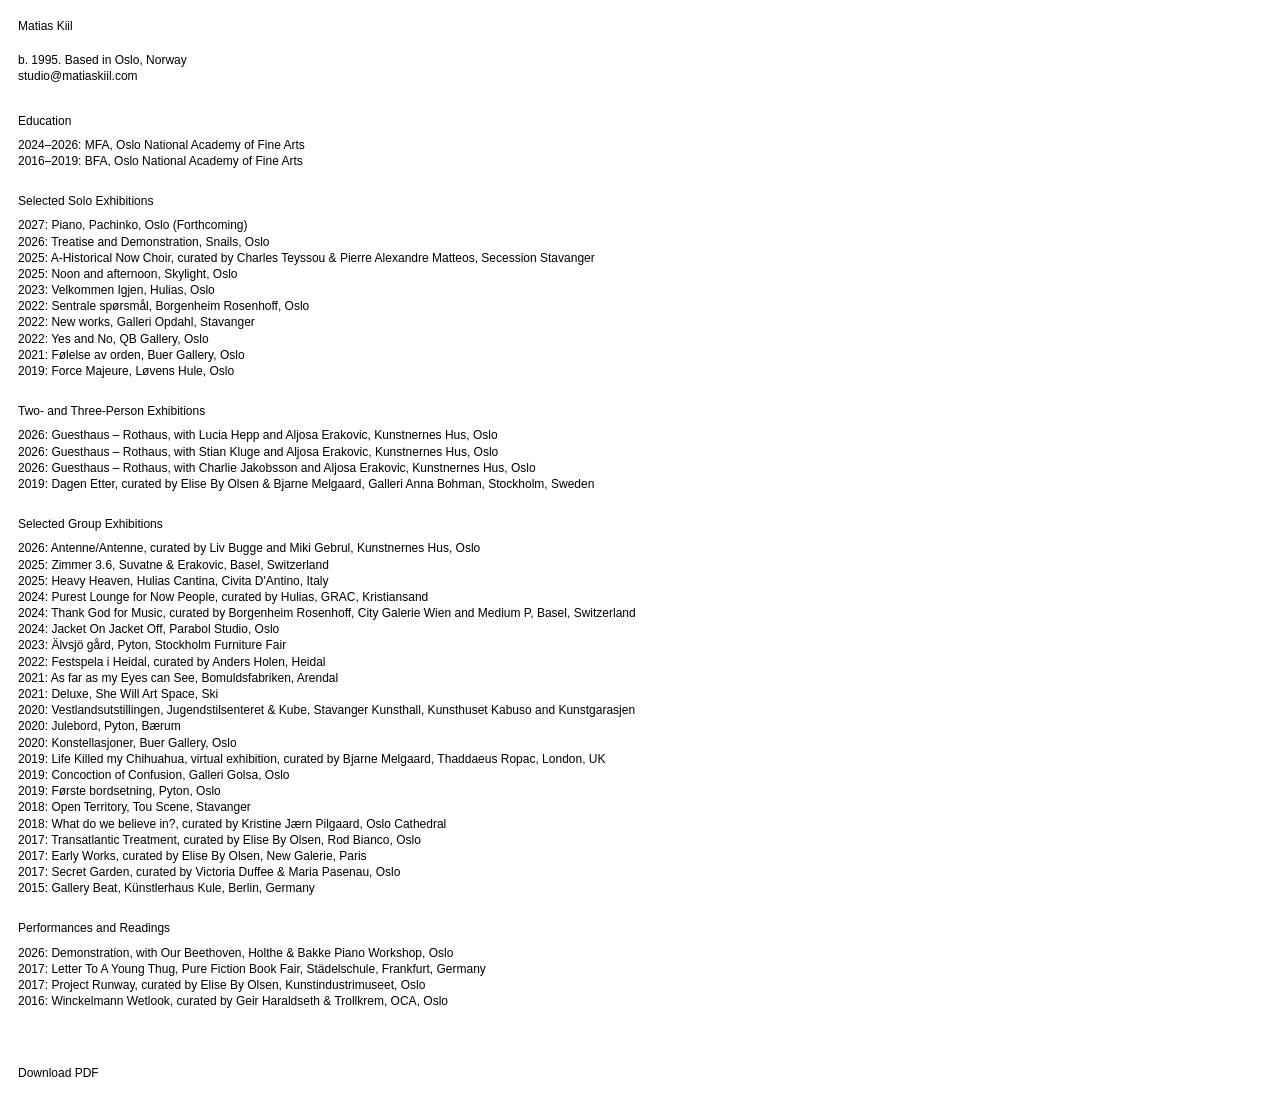
==== cv.html @ d9bfedcc "Add HTML CV" ====
<!DOCTYPE html>
<html lang="en">
<head>
  <meta charset="UTF-8">
  <meta name="viewport" content="width=device-width, initial-scale=1">
  <title>CV — Matias Kiil</title>
  <link rel="stylesheet" href="style.css">
</head>

<body class="cv-page">

  <main class="cv-content">

    <header class="cv-header">
      <a href="index.html">Matias Kiil</a>
      <p>b. 1995. Based in Oslo, Norway</p>
      <a href="mailto:studio@matiaskiil.com">studio@matiaskiil.com</a>
    </header>

    <section>
      <h2>Education</h2>

      <p>2024–2026: MFA, Oslo National Academy of Fine Arts</p>
      <p>2016–2019: BFA, Oslo National Academy of Fine Arts</p>
    </section>

    <section>
      <h2>Selected Solo Exhibitions</h2>

      <p>2027: <em>Piano</em>, Pachinko, Oslo (Forthcoming)</p>
      <p>2026: <em>Treatise and Demonstration</em>, Snails, Oslo</p>
      <p>2025: <em>A-Historical Now Choir</em>, curated by Charles Teyssou &amp; Pierre Alexandre Matteos, Secession Stavanger</p>
      <p>2025: <em>Noon and afternoon</em>, Skylight, Oslo</p>
      <p>2023: <em>Velkommen Igjen</em>, Hulias, Oslo</p>
      <p>2022: <em>Sentrale spørsmål</em>, Borgenheim Rosenhoff, Oslo</p>
      <p>2022: <em>New works</em>, Galleri Opdahl, Stavanger</p>
      <p>2022: <em>Yes and No</em>, QB Gallery, Oslo</p>
      <p>2021: <em>Følelse av orden</em>, Buer Gallery, Oslo</p>
      <p>2019: <em>Force Majeure</em>, Løvens Hule, Oslo</p>
    </section>

    <section>
      <h2>Two- and Three-Person Exhibitions</h2>

      <p>2026: <em>Guesthaus – Rothaus</em>, with Lucia Hepp and Aljosa Erakovic, Kunstnernes Hus, Oslo</p>
      <p>2026: <em>Guesthaus – Rothaus</em>, with Stian Kluge and Aljosa Erakovic, Kunstnernes Hus, Oslo</p>
      <p>2026: <em>Guesthaus – Rothaus</em>, with Charlie Jakobsson and Aljosa Erakovic, Kunstnernes Hus, Oslo</p>
      <p>2019: <em>Dagen Etter</em>, curated by Elise By Olsen &amp; Bjarne Melgaard, Galleri Anna Bohman, Stockholm, Sweden</p>
    </section>

    <section>
      <h2>Selected Group Exhibitions</h2>

      <p>2026: <em>Antenne/Antenne</em>, curated by Liv Bugge and Miki Gebrul, Kunstnernes Hus, Oslo</p>
      <p>2025: <em>Zimmer 3.6</em>, Suvatne &amp; Erakovic, Basel, Switzerland</p>
      <p>2025: <em>Heavy Heaven</em>, Hulias Cantina, Civita D'Antino, Italy</p>
      <p>2024: <em>Purest Lounge for Now People</em>, curated by Hulias, GRAC, Kristiansand</p>
      <p>2024: <em>Thank God for Music</em>, curated by Borgenheim Rosenhoff, City Galerie Wien and Medium P, Basel, Switzerland</p>
      <p>2024: <em>Jacket On Jacket Off</em>, Parabol Studio, Oslo</p>
      <p>2023: <em>Älvsjö gård</em>, Pyton, Stockholm Furniture Fair</p>
      <p>2022: <em>Festspela i Heidal</em>, curated by Anders Holen, Heidal</p>
      <p>2021: <em>As far as my Eyes can See</em>, Bomuldsfabriken, Arendal</p>
      <p>2021: <em>Deluxe</em>, She Will Art Space, Ski</p>
      <p>2020: <em>Vestlandsutstillingen</em>, Jugendstilsenteret &amp; Kube, Stavanger Kunsthall, Kunsthuset Kabuso and Kunstgarasjen</p>
      <p>2020: <em>Julebord</em>, Pyton, Bærum</p>
      <p>2020: <em>Konstellasjoner</em>, Buer Gallery, Oslo</p>
      <p>2019: <em>Life Killed my Chihuahua</em>, virtual exhibition, curated by Bjarne Melgaard, Thaddaeus Ropac, London, UK</p>
      <p>2019: <em>Concoction of Confusion</em>, Galleri Golsa, Oslo</p>
      <p>2019: <em>Første bordsetning</em>, Pyton, Oslo</p>
      <p>2018: <em>Open Territory</em>, Tou Scene, Stavanger</p>
      <p>2018: <em>What do we believe in?</em>, curated by Kristine Jærn Pilgaard, Oslo Cathedral</p>
      <p>2017: <em>Transatlantic Treatment</em>, curated by Elise By Olsen, Rod Bianco, Oslo</p>
      <p>2017: <em>Early Works</em>, curated by Elise By Olsen, New Galerie, Paris</p>
      <p>2017: <em>Secret Garden</em>, curated by Victoria Duffee &amp; Maria Pasenau, Oslo</p>
      <p>2015: <em>Gallery Beat</em>, Künstlerhaus Kule, Berlin, Germany</p>
    </section>

    <section>
      <h2>Performances and Readings</h2>

      <p>2026: <em>Demonstration</em>, with Our Beethoven, Holthe &amp; Bakke Piano Workshop, Oslo</p>
      <p>2017: <em>Letter To A Young Thug</em>, Pure Fiction Book Fair, Städelschule, Frankfurt, Germany</p>
      <p>2017: <em>Project Runway</em>, curated by Elise By Olsen, Kunstindustrimuseet, Oslo</p>
      <p>2016: <em>Winckelmann Wetlook</em>, curated by Geir Haraldseth &amp; Trollkrem, OCA, Oslo</p>
    </section>

    <footer class="cv-footer">
      <a href="cv.pdf" target="_blank">Download PDF</a>
    </footer>

  </main>

</body>
</html>
---- style.css ----
* {
    margin: 0;
    padding: 0;
    box-sizing: border-box;
}

body {
    padding: 24px;
    background: rgb(255, 255, 255);
    color: black;

    font-family: Helvetica, Arial, sans-serif;
    font-size: 12px;
    line-height: 1.4;
}

main {
    display: flex;
    flex-direction: column;
    align-items: flex-start;
}

.name {
    margin-bottom: 2px;
}

main a:nth-of-type(1) {
    margin-bottom: 18px;
}

a {
    color: inherit;
    text-decoration: blueviolet;
}

a:hover {
    text-decoration: underline;
}
/* CV-side */

.cv-page {
  margin: 0;
  padding: 18px;
  background: #fff;
  color: #000;
  font-family: "Helvetica Neue", Helvetica, Arial, sans-serif;
  font-size: 12px;
  font-weight: 400;
  line-height: 1.35;
}

.cv-content {
  width: min(760px, 100%);
}

.cv-header {
  margin-bottom: 28px;
}

.cv-header p {
  margin: 0;
}

.cv-header a {
  display: block;
}

.cv-content section {
  margin-bottom: 24px;
}

.cv-content h2 {
  margin: 0 0 8px;
  font-size: 12px;
  font-weight: 400;
}

.cv-content p {
  margin: 0;
}

.cv-content em {
  font-style: normal;
}

.cv-content a {
  color: inherit;
  text-decoration: none;
}

.cv-content a:hover {
  text-decoration: underline;
}

.cv-footer {
  margin-top: 32px;
  padding-bottom: 18px;
}

@media (max-width: 600px) {
  .cv-page {
    padding: 16px;
  }

  .cv-content {
    width: 100%;
  }

  .cv-content section {
    margin-bottom: 22px;
  }
}
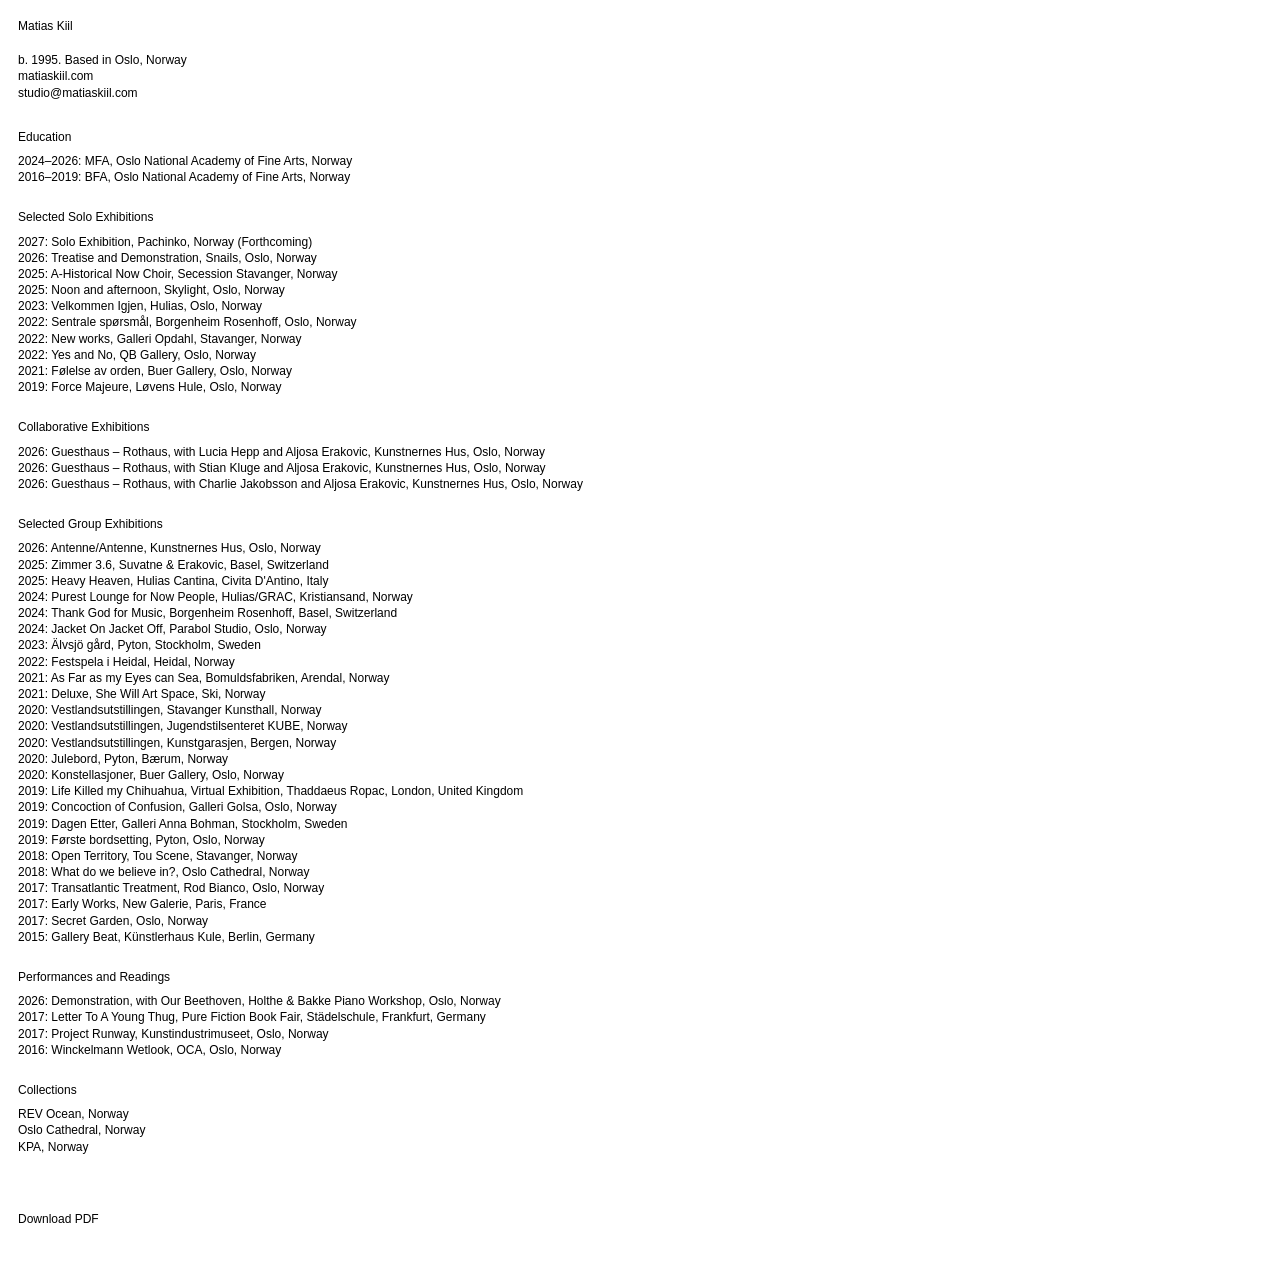
==== commit 9cdf4110: "Update CV" ====
--- a/cv.html
+++ b/cv.html
@@ -14,74 +14,79 @@
     <header class="cv-header">
       <a href="index.html">Matias Kiil</a>
       <p>b. 1995. Based in Oslo, Norway</p>
+      <a href="https://matiaskiil.com">matiaskiil.com</a>
       <a href="mailto:studio@matiaskiil.com">studio@matiaskiil.com</a>
     </header>
 
     <section>
       <h2>Education</h2>
-
-      <p>2024–2026: MFA, Oslo National Academy of Fine Arts</p>
-      <p>2016–2019: BFA, Oslo National Academy of Fine Arts</p>
+      <p>2024–2026: MFA, Oslo National Academy of Fine Arts, Norway</p>
+      <p>2016–2019: BFA, Oslo National Academy of Fine Arts, Norway</p>
     </section>
 
     <section>
       <h2>Selected Solo Exhibitions</h2>
-
-      <p>2027: <em>Piano</em>, Pachinko, Oslo (Forthcoming)</p>
-      <p>2026: <em>Treatise and Demonstration</em>, Snails, Oslo</p>
-      <p>2025: <em>A-Historical Now Choir</em>, curated by Charles Teyssou &amp; Pierre Alexandre Matteos, Secession Stavanger</p>
-      <p>2025: <em>Noon and afternoon</em>, Skylight, Oslo</p>
-      <p>2023: <em>Velkommen Igjen</em>, Hulias, Oslo</p>
-      <p>2022: <em>Sentrale spørsmål</em>, Borgenheim Rosenhoff, Oslo</p>
-      <p>2022: <em>New works</em>, Galleri Opdahl, Stavanger</p>
-      <p>2022: <em>Yes and No</em>, QB Gallery, Oslo</p>
-      <p>2021: <em>Følelse av orden</em>, Buer Gallery, Oslo</p>
-      <p>2019: <em>Force Majeure</em>, Løvens Hule, Oslo</p>
+      <p>2027: Solo Exhibition, Pachinko, Norway (Forthcoming)</p>
+      <p>2026: Treatise and Demonstration, Snails, Oslo, Norway</p>
+      <p>2025: A-Historical Now Choir, Secession Stavanger, Norway</p>
+      <p>2025: Noon and afternoon, Skylight, Oslo, Norway</p>
+      <p>2023: Velkommen Igjen, Hulias, Oslo, Norway</p>
+      <p>2022: Sentrale spørsmål, Borgenheim Rosenhoff, Oslo, Norway</p>
+      <p>2022: New works, Galleri Opdahl, Stavanger, Norway</p>
+      <p>2022: Yes and No, QB Gallery, Oslo, Norway</p>
+      <p>2021: Følelse av orden, Buer Gallery, Oslo, Norway</p>
+      <p>2019: Force Majeure, Løvens Hule, Oslo, Norway</p>
     </section>
 
     <section>
-      <h2>Two- and Three-Person Exhibitions</h2>
-
-      <p>2026: <em>Guesthaus – Rothaus</em>, with Lucia Hepp and Aljosa Erakovic, Kunstnernes Hus, Oslo</p>
-      <p>2026: <em>Guesthaus – Rothaus</em>, with Stian Kluge and Aljosa Erakovic, Kunstnernes Hus, Oslo</p>
-      <p>2026: <em>Guesthaus – Rothaus</em>, with Charlie Jakobsson and Aljosa Erakovic, Kunstnernes Hus, Oslo</p>
-      <p>2019: <em>Dagen Etter</em>, curated by Elise By Olsen &amp; Bjarne Melgaard, Galleri Anna Bohman, Stockholm, Sweden</p>
+      <h2>Collaborative Exhibitions</h2>
+      <p>2026: Guesthaus – Rothaus, with Lucia Hepp and Aljosa Erakovic, Kunstnernes Hus, Oslo, Norway</p>
+      <p>2026: Guesthaus – Rothaus, with Stian Kluge and Aljosa Erakovic, Kunstnernes Hus, Oslo, Norway</p>
+      <p>2026: Guesthaus – Rothaus, with Charlie Jakobsson and Aljosa Erakovic, Kunstnernes Hus, Oslo, Norway</p>
     </section>
 
     <section>
       <h2>Selected Group Exhibitions</h2>
-
-      <p>2026: <em>Antenne/Antenne</em>, curated by Liv Bugge and Miki Gebrul, Kunstnernes Hus, Oslo</p>
-      <p>2025: <em>Zimmer 3.6</em>, Suvatne &amp; Erakovic, Basel, Switzerland</p>
-      <p>2025: <em>Heavy Heaven</em>, Hulias Cantina, Civita D'Antino, Italy</p>
-      <p>2024: <em>Purest Lounge for Now People</em>, curated by Hulias, GRAC, Kristiansand</p>
-      <p>2024: <em>Thank God for Music</em>, curated by Borgenheim Rosenhoff, City Galerie Wien and Medium P, Basel, Switzerland</p>
-      <p>2024: <em>Jacket On Jacket Off</em>, Parabol Studio, Oslo</p>
-      <p>2023: <em>Älvsjö gård</em>, Pyton, Stockholm Furniture Fair</p>
-      <p>2022: <em>Festspela i Heidal</em>, curated by Anders Holen, Heidal</p>
-      <p>2021: <em>As far as my Eyes can See</em>, Bomuldsfabriken, Arendal</p>
-      <p>2021: <em>Deluxe</em>, She Will Art Space, Ski</p>
-      <p>2020: <em>Vestlandsutstillingen</em>, Jugendstilsenteret &amp; Kube, Stavanger Kunsthall, Kunsthuset Kabuso and Kunstgarasjen</p>
-      <p>2020: <em>Julebord</em>, Pyton, Bærum</p>
-      <p>2020: <em>Konstellasjoner</em>, Buer Gallery, Oslo</p>
-      <p>2019: <em>Life Killed my Chihuahua</em>, virtual exhibition, curated by Bjarne Melgaard, Thaddaeus Ropac, London, UK</p>
-      <p>2019: <em>Concoction of Confusion</em>, Galleri Golsa, Oslo</p>
-      <p>2019: <em>Første bordsetning</em>, Pyton, Oslo</p>
-      <p>2018: <em>Open Territory</em>, Tou Scene, Stavanger</p>
-      <p>2018: <em>What do we believe in?</em>, curated by Kristine Jærn Pilgaard, Oslo Cathedral</p>
-      <p>2017: <em>Transatlantic Treatment</em>, curated by Elise By Olsen, Rod Bianco, Oslo</p>
-      <p>2017: <em>Early Works</em>, curated by Elise By Olsen, New Galerie, Paris</p>
-      <p>2017: <em>Secret Garden</em>, curated by Victoria Duffee &amp; Maria Pasenau, Oslo</p>
-      <p>2015: <em>Gallery Beat</em>, Künstlerhaus Kule, Berlin, Germany</p>
+      <p>2026: Antenne/Antenne, Kunstnernes Hus, Oslo, Norway</p>
+      <p>2025: Zimmer 3.6, Suvatne &amp; Erakovic, Basel, Switzerland</p>
+      <p>2025: Heavy Heaven, Hulias Cantina, Civita D'Antino, Italy</p>
+      <p>2024: Purest Lounge for Now People, Hulias/GRAC, Kristiansand, Norway</p>
+      <p>2024: Thank God for Music, Borgenheim Rosenhoff, Basel, Switzerland</p>
+      <p>2024: Jacket On Jacket Off, Parabol Studio, Oslo, Norway</p>
+      <p>2023: Älvsjö gård, Pyton, Stockholm, Sweden</p>
+      <p>2022: Festspela i Heidal, Heidal, Norway</p>
+      <p>2021: As Far as my Eyes can Sea, Bomuldsfabriken, Arendal, Norway</p>
+      <p>2021: Deluxe, She Will Art Space, Ski, Norway</p>
+      <p>2020: Vestlandsutstillingen, Stavanger Kunsthall, Norway</p>
+      <p>2020: Vestlandsutstillingen, Jugendstilsenteret KUBE, Norway</p>
+      <p>2020: Vestlandsutstillingen, Kunstgarasjen, Bergen, Norway</p>
+      <p>2020: Julebord, Pyton, Bærum, Norway</p>
+      <p>2020: Konstellasjoner, Buer Gallery, Oslo, Norway</p>
+      <p>2019: Life Killed my Chihuahua, Virtual Exhibition, Thaddaeus Ropac, London, United Kingdom</p>
+      <p>2019: Concoction of Confusion, Galleri Golsa, Oslo, Norway</p>
+      <p>2019: Dagen Etter, Galleri Anna Bohman, Stockholm, Sweden</p>
+      <p>2019: Første bordsetting, Pyton, Oslo, Norway</p>
+      <p>2018: Open Territory, Tou Scene, Stavanger, Norway</p>
+      <p>2018: What do we believe in?, Oslo Cathedral, Norway</p>
+      <p>2017: Transatlantic Treatment, Rod Bianco, Oslo, Norway</p>
+      <p>2017: Early Works, New Galerie, Paris, France</p>
+      <p>2017: Secret Garden, Oslo, Norway</p>
+      <p>2015: Gallery Beat, Künstlerhaus Kule, Berlin, Germany</p>
     </section>
 
     <section>
       <h2>Performances and Readings</h2>
+      <p>2026: Demonstration, with Our Beethoven, Holthe &amp; Bakke Piano Workshop, Oslo, Norway</p>
+      <p>2017: Letter To A Young Thug, Pure Fiction Book Fair, Städelschule, Frankfurt, Germany</p>
+      <p>2017: Project Runway, Kunstindustrimuseet, Oslo, Norway</p>
+      <p>2016: Winckelmann Wetlook, OCA, Oslo, Norway</p>
+    </section>
 
-      <p>2026: <em>Demonstration</em>, with Our Beethoven, Holthe &amp; Bakke Piano Workshop, Oslo</p>
-      <p>2017: <em>Letter To A Young Thug</em>, Pure Fiction Book Fair, Städelschule, Frankfurt, Germany</p>
-      <p>2017: <em>Project Runway</em>, curated by Elise By Olsen, Kunstindustrimuseet, Oslo</p>
-      <p>2016: <em>Winckelmann Wetlook</em>, curated by Geir Haraldseth &amp; Trollkrem, OCA, Oslo</p>
+    <section>
+      <h2>Collections</h2>
+      <p>REV Ocean, Norway</p>
+      <p>Oslo Cathedral, Norway</p>
+      <p>KPA, Norway</p>
     </section>
 
     <footer class="cv-footer">
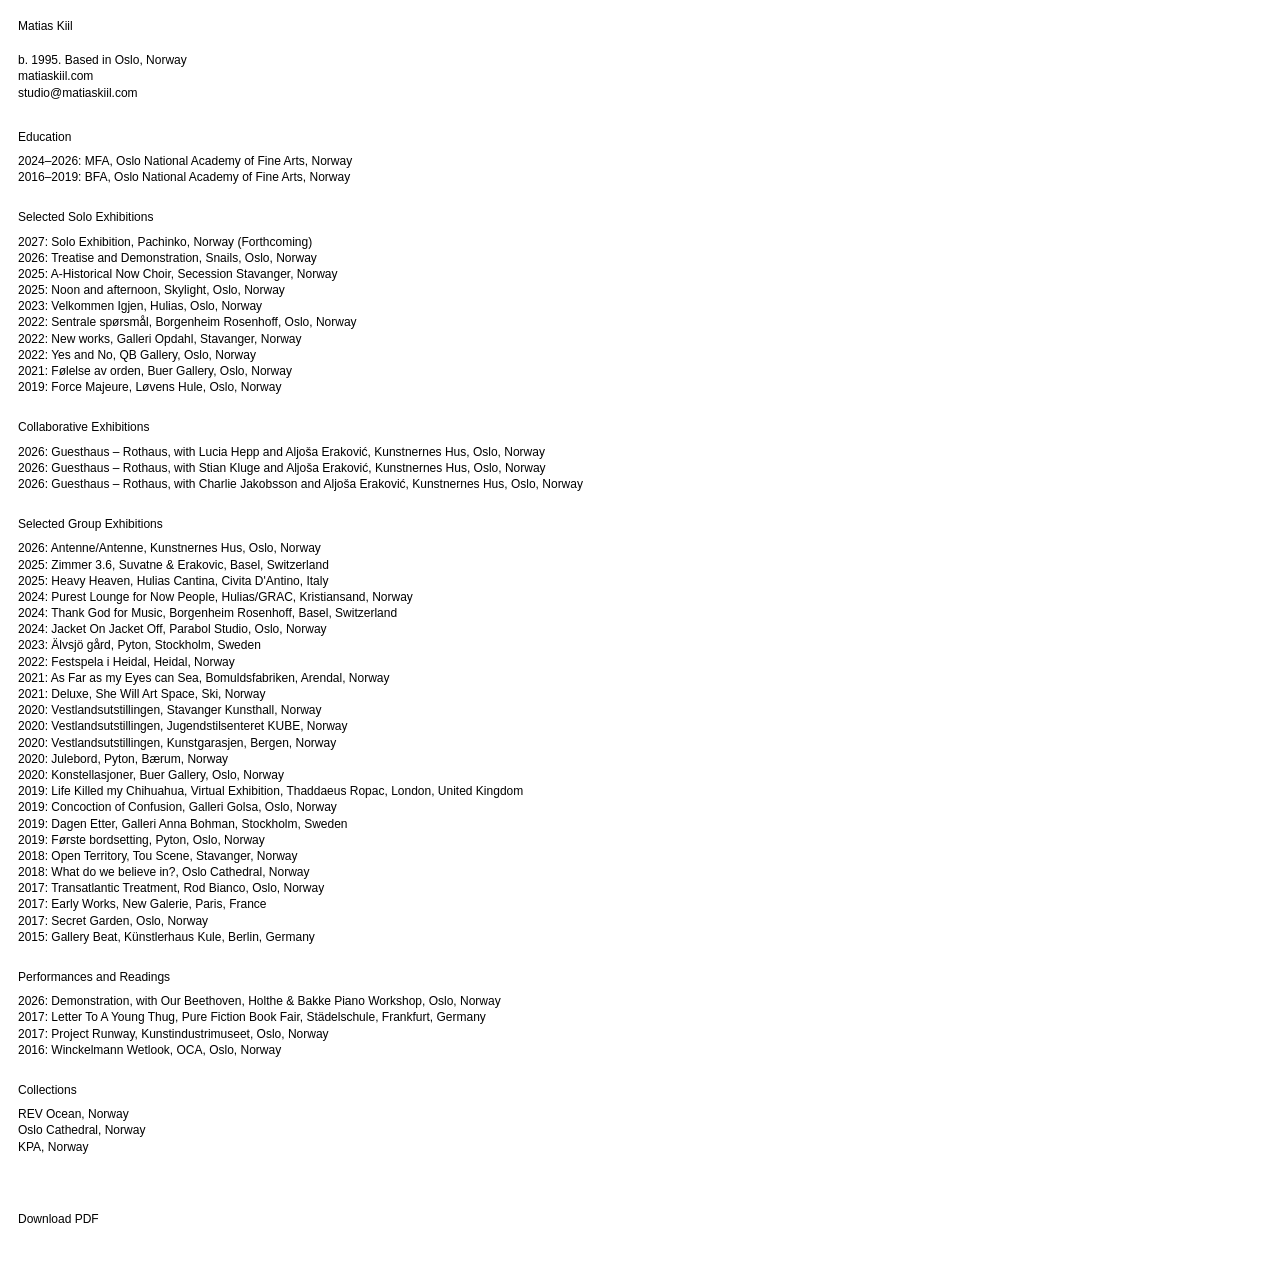
==== commit 7e4145e9: "Update CV" ====
--- a/cv.html
+++ b/cv.html
@@ -40,9 +40,9 @@
 
     <section>
       <h2>Collaborative Exhibitions</h2>
-      <p>2026: Guesthaus – Rothaus, with Lucia Hepp and Aljosa Erakovic, Kunstnernes Hus, Oslo, Norway</p>
-      <p>2026: Guesthaus – Rothaus, with Stian Kluge and Aljosa Erakovic, Kunstnernes Hus, Oslo, Norway</p>
-      <p>2026: Guesthaus – Rothaus, with Charlie Jakobsson and Aljosa Erakovic, Kunstnernes Hus, Oslo, Norway</p>
+      <p>2026: Guesthaus – Rothaus, with Lucia Hepp and Aljoša Eraković, Kunstnernes Hus, Oslo, Norway</p>
+      <p>2026: Guesthaus – Rothaus, with Stian Kluge and Aljoša Eraković, Kunstnernes Hus, Oslo, Norway</p>
+      <p>2026: Guesthaus – Rothaus, with Charlie Jakobsson and Aljoša Eraković, Kunstnernes Hus, Oslo, Norway</p>
     </section>
 
     <section>
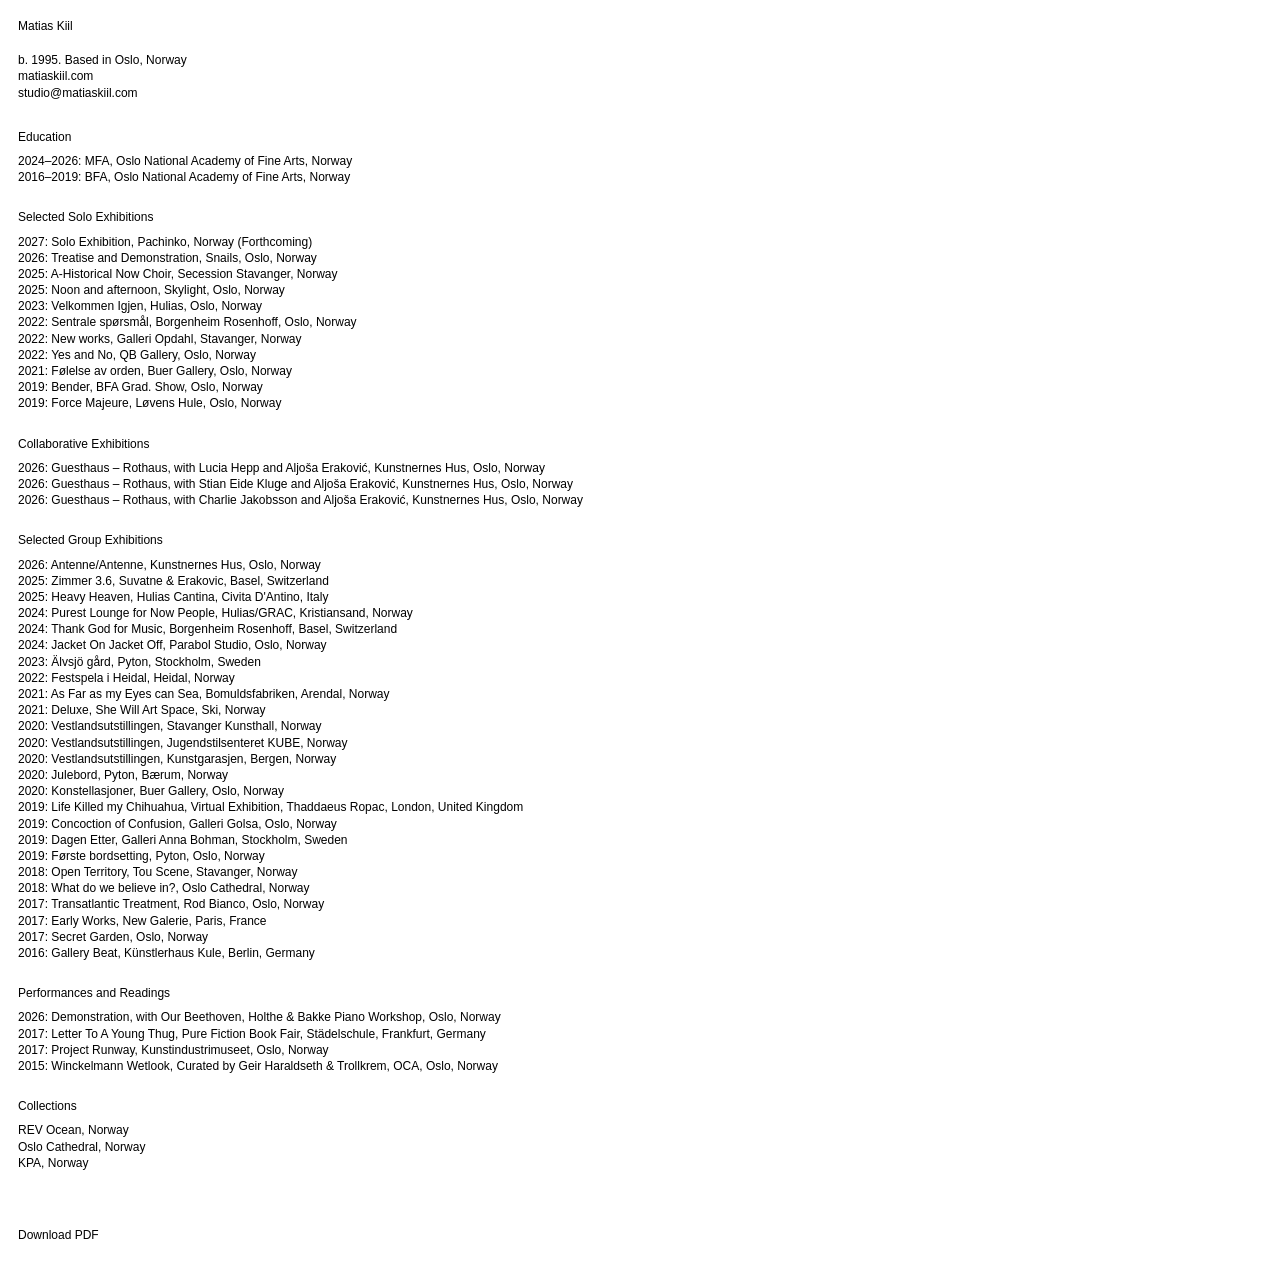
==== commit cfa19719: "Update CV page" ====
--- a/cv.html
+++ b/cv.html
@@ -35,13 +35,14 @@
       <p>2022: New works, Galleri Opdahl, Stavanger, Norway</p>
       <p>2022: Yes and No, QB Gallery, Oslo, Norway</p>
       <p>2021: Følelse av orden, Buer Gallery, Oslo, Norway</p>
+      <p>2019: Bender, BFA Grad. Show, Oslo, Norway</p>
       <p>2019: Force Majeure, Løvens Hule, Oslo, Norway</p>
     </section>
 
     <section>
       <h2>Collaborative Exhibitions</h2>
       <p>2026: Guesthaus – Rothaus, with Lucia Hepp and Aljoša Eraković, Kunstnernes Hus, Oslo, Norway</p>
-      <p>2026: Guesthaus – Rothaus, with Stian Kluge and Aljoša Eraković, Kunstnernes Hus, Oslo, Norway</p>
+      <p>2026: Guesthaus – Rothaus, with Stian Eide Kluge and Aljoša Eraković, Kunstnernes Hus, Oslo, Norway</p>
       <p>2026: Guesthaus – Rothaus, with Charlie Jakobsson and Aljoša Eraković, Kunstnernes Hus, Oslo, Norway</p>
     </section>
 
@@ -71,7 +72,7 @@
       <p>2017: Transatlantic Treatment, Rod Bianco, Oslo, Norway</p>
       <p>2017: Early Works, New Galerie, Paris, France</p>
       <p>2017: Secret Garden, Oslo, Norway</p>
-      <p>2015: Gallery Beat, Künstlerhaus Kule, Berlin, Germany</p>
+      <p>2016: Gallery Beat, Künstlerhaus Kule, Berlin, Germany</p>
     </section>
 
     <section>
@@ -79,7 +80,7 @@
       <p>2026: Demonstration, with Our Beethoven, Holthe &amp; Bakke Piano Workshop, Oslo, Norway</p>
       <p>2017: Letter To A Young Thug, Pure Fiction Book Fair, Städelschule, Frankfurt, Germany</p>
       <p>2017: Project Runway, Kunstindustrimuseet, Oslo, Norway</p>
-      <p>2016: Winckelmann Wetlook, OCA, Oslo, Norway</p>
+      <p>2015: Winckelmann Wetlook, Curated by Geir Haraldseth &amp; Trollkrem, OCA, Oslo, Norway</p>
     </section>
 
     <section>
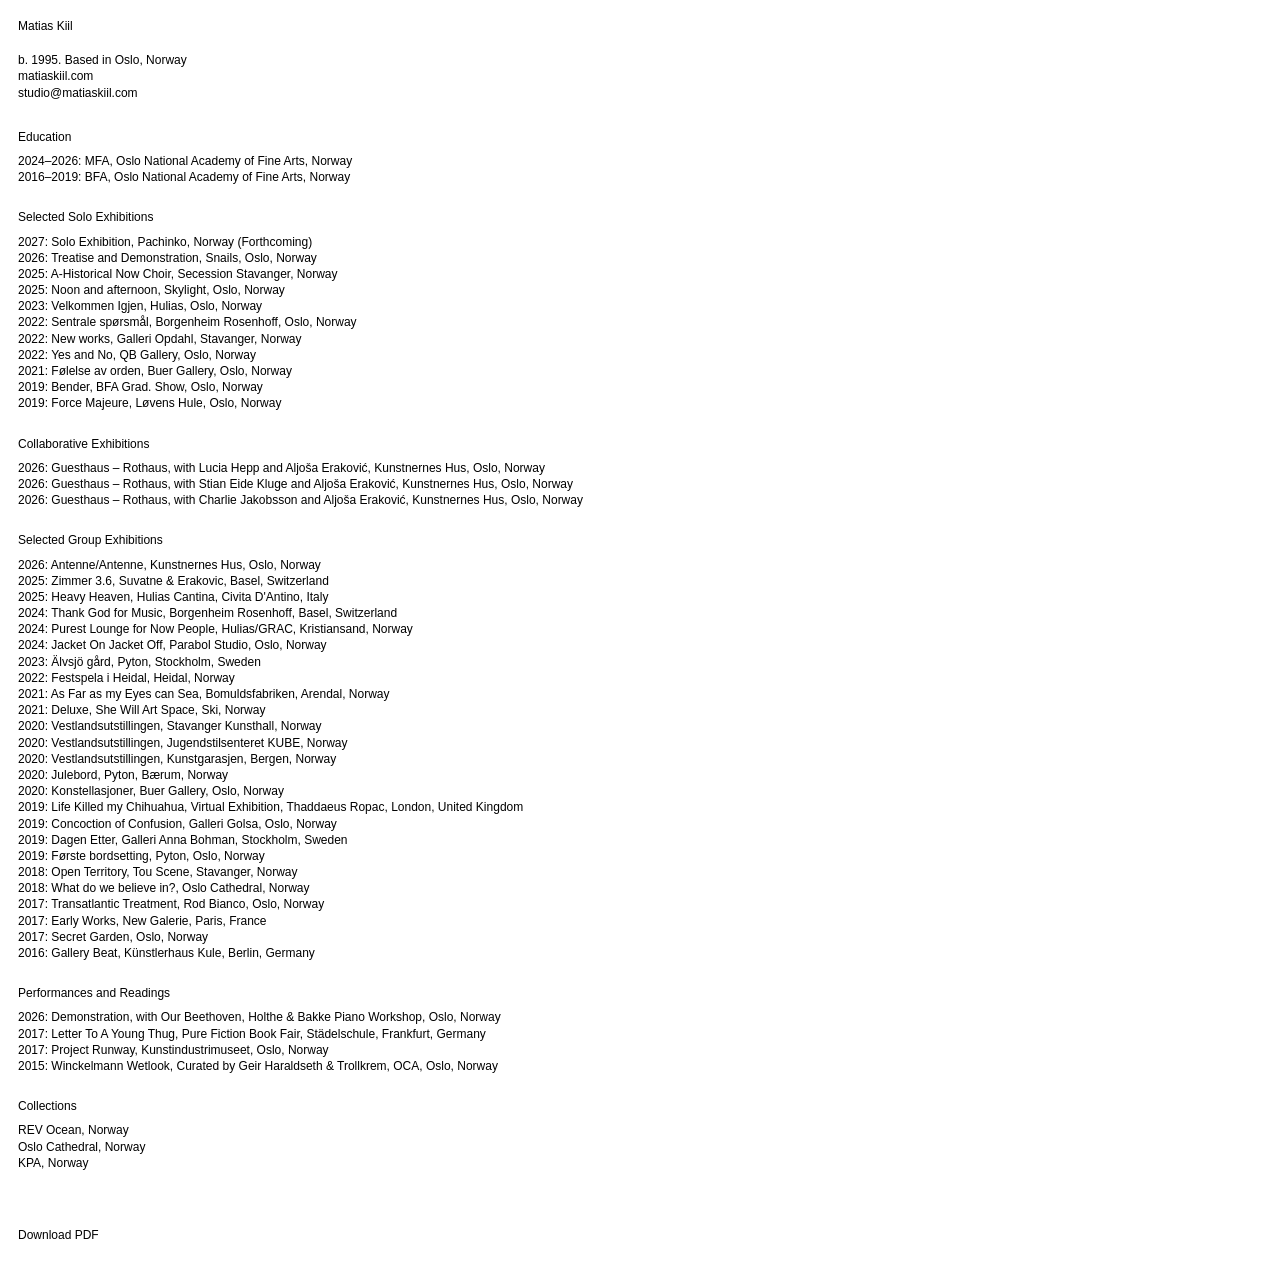
==== commit 8401d48e: "Update CV page" ====
--- a/cv.html
+++ b/cv.html
@@ -51,8 +51,8 @@
       <p>2026: Antenne/Antenne, Kunstnernes Hus, Oslo, Norway</p>
       <p>2025: Zimmer 3.6, Suvatne &amp; Erakovic, Basel, Switzerland</p>
       <p>2025: Heavy Heaven, Hulias Cantina, Civita D'Antino, Italy</p>
+      <p>2024: Thank God for Music, Borgenheim Rosenhoff, Basel, Switzerland</p>
       <p>2024: Purest Lounge for Now People, Hulias/GRAC, Kristiansand, Norway</p>
-      <p>2024: Thank God for Music, Borgenheim Rosenhoff, Basel, Switzerland</p>
       <p>2024: Jacket On Jacket Off, Parabol Studio, Oslo, Norway</p>
       <p>2023: Älvsjö gård, Pyton, Stockholm, Sweden</p>
       <p>2022: Festspela i Heidal, Heidal, Norway</p>
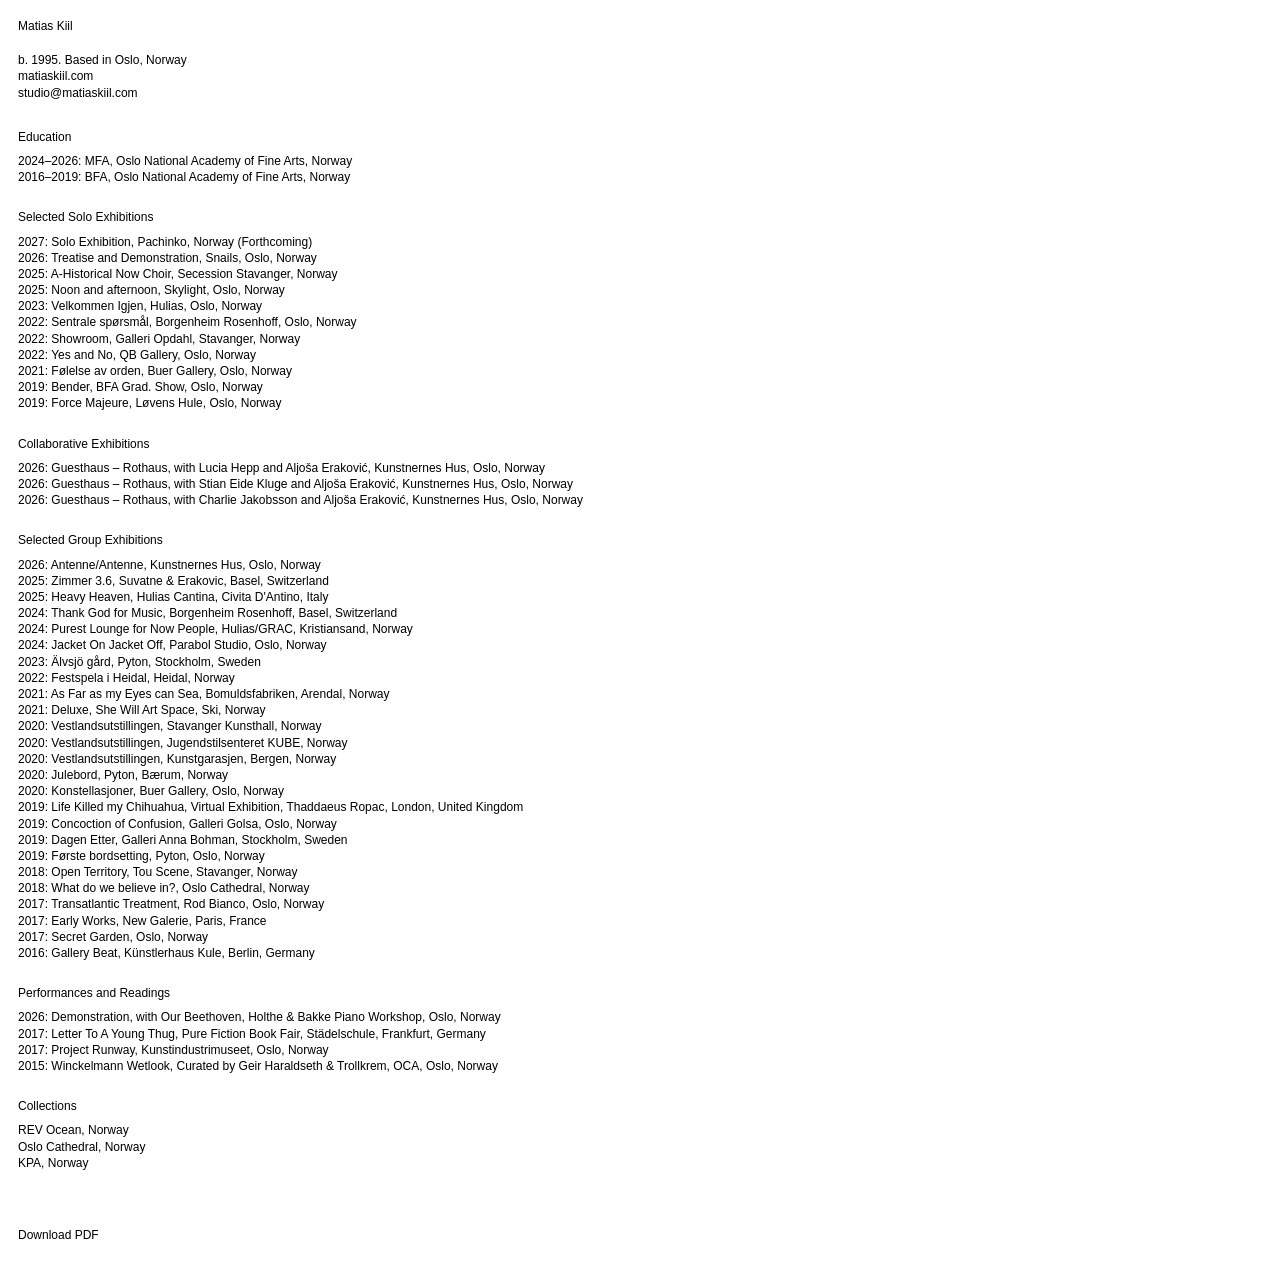
==== commit 7b4690db: "Update CV page" ====
--- a/cv.html
+++ b/cv.html
@@ -32,7 +32,7 @@
       <p>2025: Noon and afternoon, Skylight, Oslo, Norway</p>
       <p>2023: Velkommen Igjen, Hulias, Oslo, Norway</p>
       <p>2022: Sentrale spørsmål, Borgenheim Rosenhoff, Oslo, Norway</p>
-      <p>2022: New works, Galleri Opdahl, Stavanger, Norway</p>
+      <p>2022: Showroom, Galleri Opdahl, Stavanger, Norway</p>
       <p>2022: Yes and No, QB Gallery, Oslo, Norway</p>
       <p>2021: Følelse av orden, Buer Gallery, Oslo, Norway</p>
       <p>2019: Bender, BFA Grad. Show, Oslo, Norway</p>
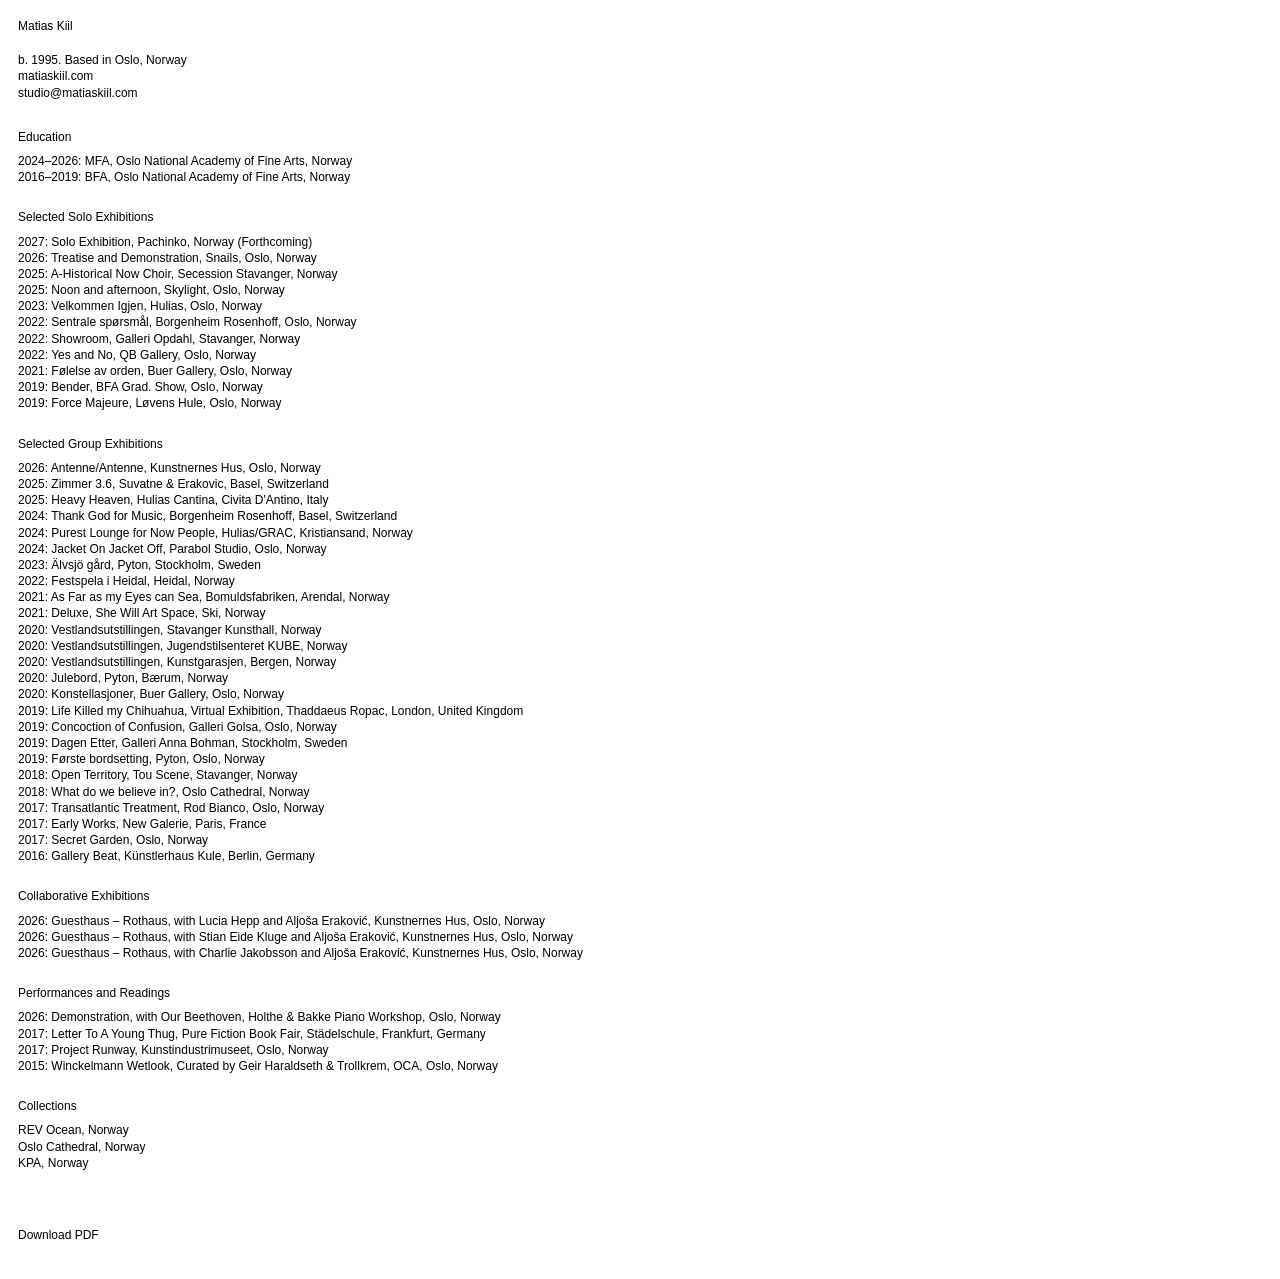
==== commit 81c04bfb: "Update CV page" ====
--- a/cv.html
+++ b/cv.html
@@ -40,13 +40,6 @@
     </section>
 
     <section>
-      <h2>Collaborative Exhibitions</h2>
-      <p>2026: Guesthaus – Rothaus, with Lucia Hepp and Aljoša Eraković, Kunstnernes Hus, Oslo, Norway</p>
-      <p>2026: Guesthaus – Rothaus, with Stian Eide Kluge and Aljoša Eraković, Kunstnernes Hus, Oslo, Norway</p>
-      <p>2026: Guesthaus – Rothaus, with Charlie Jakobsson and Aljoša Eraković, Kunstnernes Hus, Oslo, Norway</p>
-    </section>
-
-    <section>
       <h2>Selected Group Exhibitions</h2>
       <p>2026: Antenne/Antenne, Kunstnernes Hus, Oslo, Norway</p>
       <p>2025: Zimmer 3.6, Suvatne &amp; Erakovic, Basel, Switzerland</p>
@@ -76,6 +69,13 @@
     </section>
 
     <section>
+      <h2>Collaborative Exhibitions</h2>
+      <p>2026: Guesthaus – Rothaus, with Lucia Hepp and Aljoša Eraković, Kunstnernes Hus, Oslo, Norway</p>
+      <p>2026: Guesthaus – Rothaus, with Stian Eide Kluge and Aljoša Eraković, Kunstnernes Hus, Oslo, Norway</p>
+      <p>2026: Guesthaus – Rothaus, with Charlie Jakobsson and Aljoša Eraković, Kunstnernes Hus, Oslo, Norway</p>
+    </section>
+
+    <section>
       <h2>Performances and Readings</h2>
       <p>2026: Demonstration, with Our Beethoven, Holthe &amp; Bakke Piano Workshop, Oslo, Norway</p>
       <p>2017: Letter To A Young Thug, Pure Fiction Book Fair, Städelschule, Frankfurt, Germany</p>
